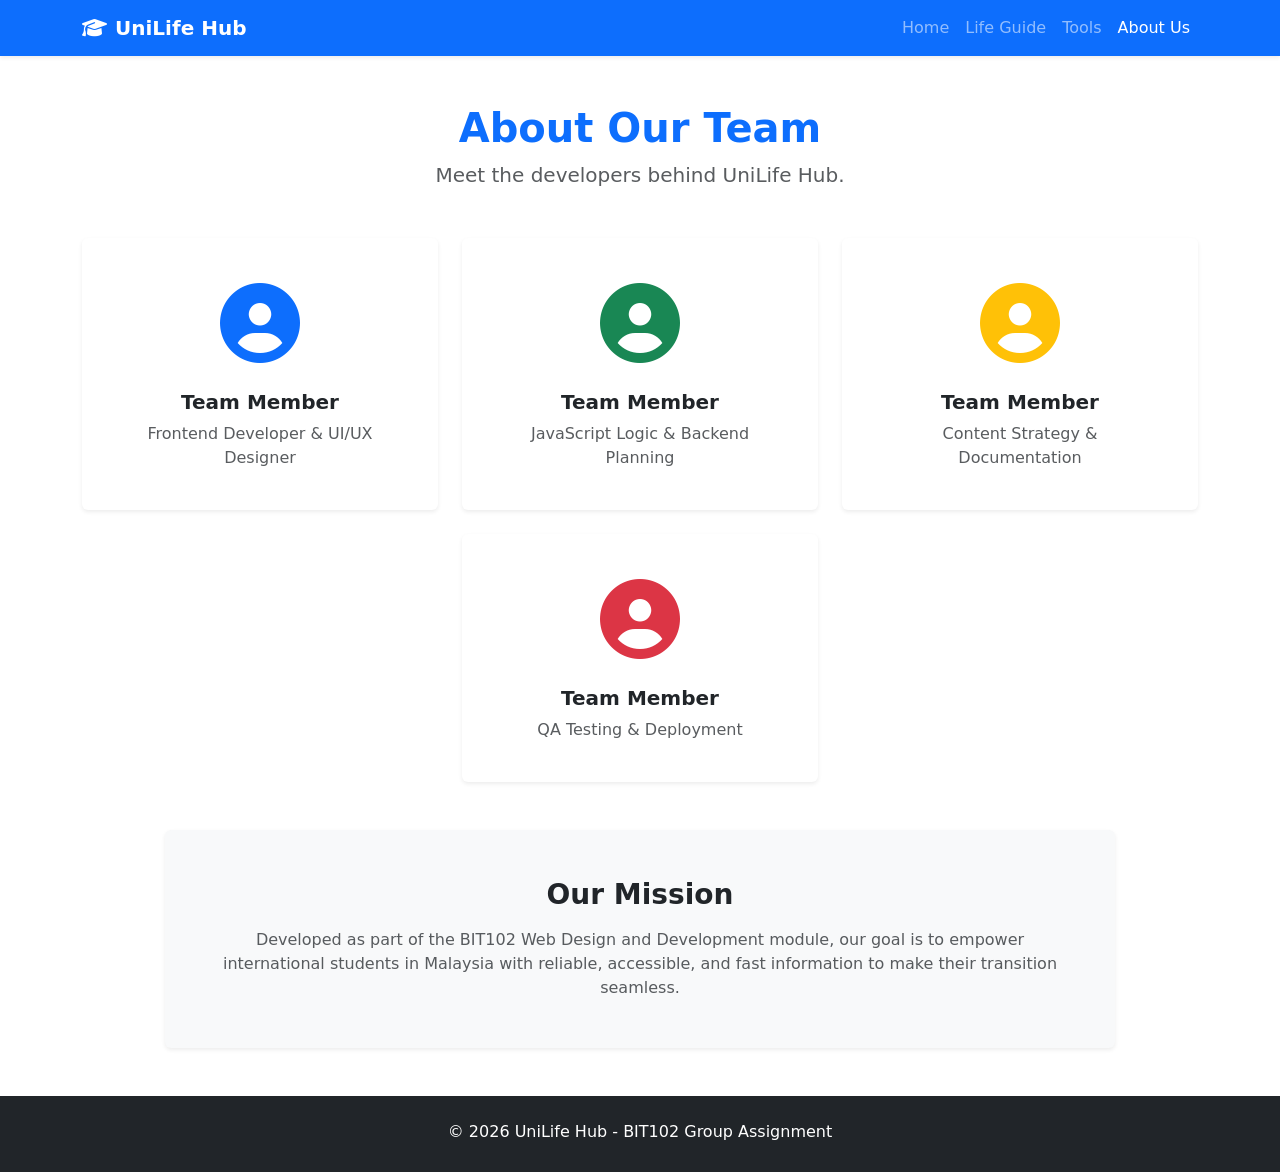
==== about.html @ c0283420 "Add files via upload" ====
<!DOCTYPE html>
<html lang="en">
<head>
    <meta charset="UTF-8">
    <meta name="viewport" content="width=device-width, initial-scale=1.0">
    <title>About Us | UniLife Hub</title>
    
    <link href="https://cdn.jsdelivr.net/npm/bootstrap@5.3.0/dist/css/bootstrap.min.css" rel="stylesheet">
    <link rel="stylesheet" href="https://cdnjs.cloudflare.com/ajax/libs/font-awesome/6.4.0/css/all.min.css">
    <link rel="stylesheet" href="css/style.css">
</head>
<body>

    <nav class="navbar navbar-expand-lg navbar-dark bg-primary sticky-top shadow-sm">
        <div class="container">
            <a class="navbar-brand fw-bold" href=" ">
                <i class="fas fa-graduation-cap me-2"></i>UniLife Hub
            </a >
            <button class="navbar-toggler" type="button" data-bs-toggle="collapse" data-bs-target="#navbarNav">
                <span class="navbar-toggler-icon"></span>
            </button>
            <div class="collapse navbar-collapse" id="navbarNav">
                <ul class="navbar-nav ms-auto">
                    <li class="nav-item"><a class="nav-link" href="index.html">Home</a ></li>
                    <li class="nav-item"><a class="nav-link" href="life-guide.html">Life Guide</a ></li>
                    <li class="nav-item"><a class="nav-link" href="tools.html">Tools</a ></li>
                    <li class="nav-item"><a class="nav-link active" aria-current="page" href="about.html">About Us</a ></li>
                </ul>
            </div>
        </div>
    </nav>

    <main class="container my-5">
        <div class="text-center mb-5">
            <h1 class="fw-bold text-primary">About Our Team</h1>
            <p class="lead text-muted">Meet the developers behind UniLife Hub.</p >
        </div>

        <div class="row row-cols-1 row-cols-md-2 row-cols-lg-3 g-4 justify-content-center">
            <div class="col">
                <div class="card h-100 shadow-sm border-0 hover-shadow text-center p-4">
                    <div class="card-body">
                        <div class="display-1 text-primary mb-3">
                            <i class="fas fa-user-circle"></i>
                        </div>
                        <h5 class="card-title fw-bold">Team Member</h5>
                        <p class="card-text text-muted">Frontend Developer & UI/UX Designer</p >
                    </div>
                </div>
            </div>
            
            <div class="col">
                <div class="card h-100 shadow-sm border-0 hover-shadow text-center p-4">
                    <div class="card-body">
                        <div class="display-1 text-success mb-3">
                            <i class="fas fa-user-circle"></i>
                        </div>
                        <h5 class="card-title fw-bold">Team Member</h5>
                        <p class="card-text text-muted">JavaScript Logic & Backend Planning</p >
                    </div>
                </div>
            </div>
            
            <div class="col">
                <div class="card h-100 shadow-sm border-0 hover-shadow text-center p-4">
                    <div class="card-body">
                        <div class="display-1 text-warning mb-3">
                            <i class="fas fa-user-circle"></i>
                        </div>
                        <h5 class="card-title fw-bold">Team Member</h5>
                        <p class="card-text text-muted">Content Strategy & Documentation</p >
                    </div>
                </div>
            </div>
            
             <div class="col">
                <div class="card h-100 shadow-sm border-0 hover-shadow text-center p-4">
                    <div class="card-body">
                        <div class="display-1 text-danger mb-3">
                            <i class="fas fa-user-circle"></i>
                        </div>
                        <h5 class="card-title fw-bold">Team Member</h5>
                        <p class="card-text text-muted">QA Testing & Deployment</p >
                    </div>
                </div>
            </div>
        </div>
        
        <div class="row mt-5">
            <div class="col-lg-10 mx-auto text-center bg-light p-5 rounded shadow-sm">
                <h3 class="fw-bold mb-3">Our Mission</h3>
                <p class="text-muted mb-0">Developed as part of the BIT102 Web Design and Development module, our goal is to empower international students in Malaysia with reliable, accessible, and fast information to make their transition seamless.</p >
            </div>
        </div>
    </main>

    <footer class="bg-dark text-white text-center py-4 mt-auto">
        <div class="container">
            <p class="mb-1">&copy; 2026 UniLife Hub - BIT102 Group Assignment</p >
        </div>
    </footer>

    <script src="https://cdn.jsdelivr.net/npm/bootstrap@5.3.0/dist/js/bootstrap.bundle.min.js"></script>
</body>
</html>
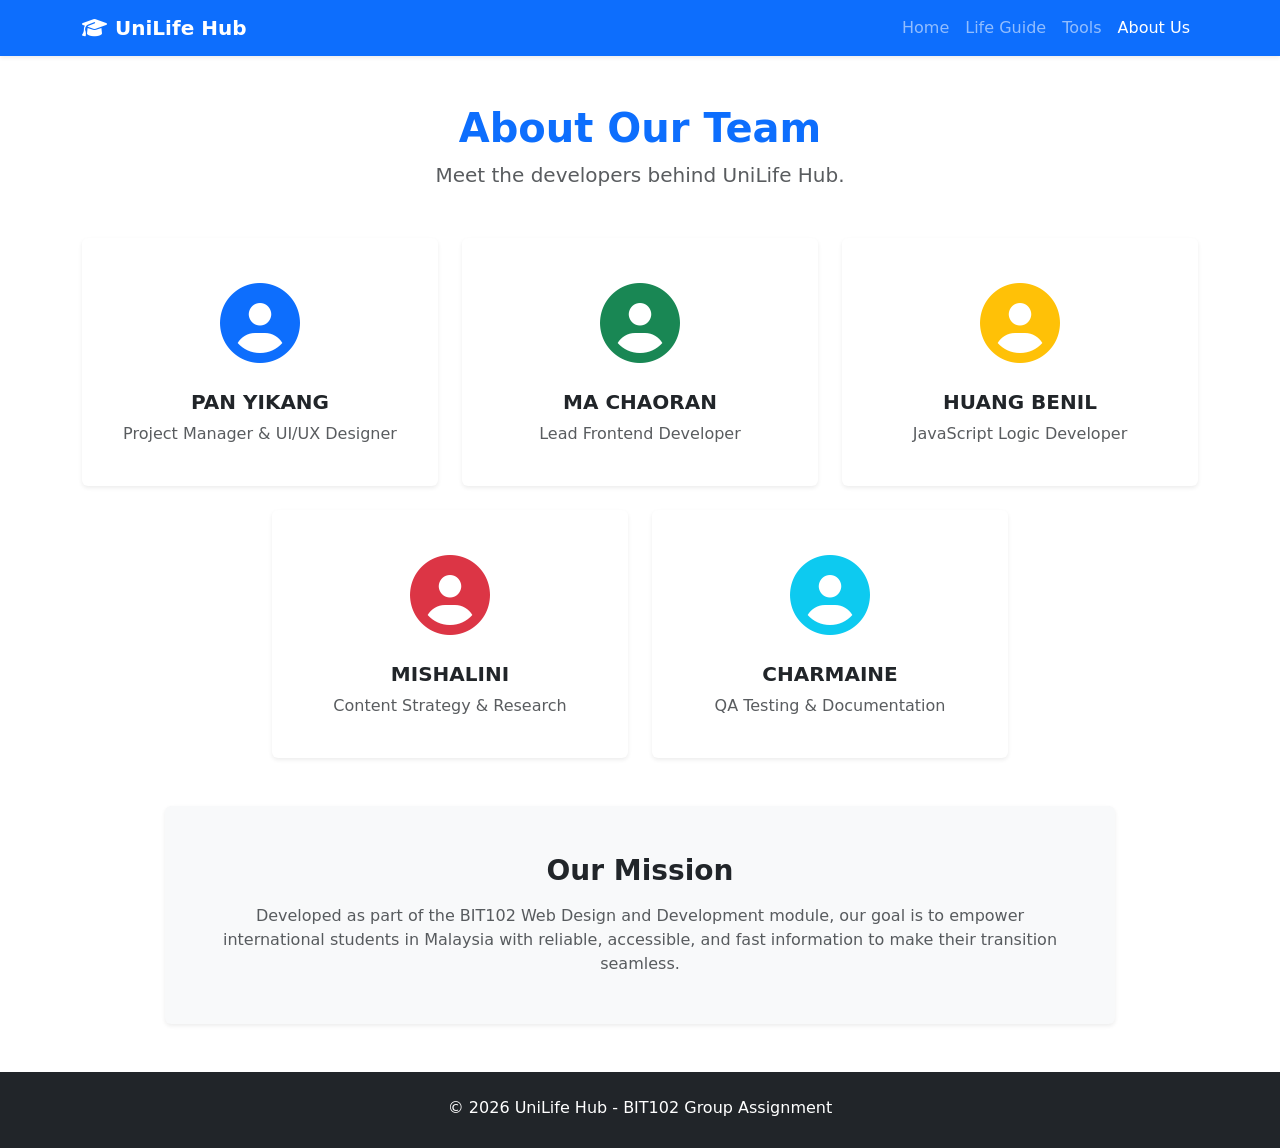
==== commit a0fec689: "Add files via upload" ====
--- a/about.html
+++ b/about.html
@@ -13,18 +13,18 @@
 
     <nav class="navbar navbar-expand-lg navbar-dark bg-primary sticky-top shadow-sm">
         <div class="container">
-            <a class="navbar-brand fw-bold" href=" ">
+            <a class="navbar-brand fw-bold" href="index.html">
                 <i class="fas fa-graduation-cap me-2"></i>UniLife Hub
-            </a >
+            </a>
             <button class="navbar-toggler" type="button" data-bs-toggle="collapse" data-bs-target="#navbarNav">
                 <span class="navbar-toggler-icon"></span>
             </button>
             <div class="collapse navbar-collapse" id="navbarNav">
                 <ul class="navbar-nav ms-auto">
-                    <li class="nav-item"><a class="nav-link" href="index.html">Home</a ></li>
-                    <li class="nav-item"><a class="nav-link" href="life-guide.html">Life Guide</a ></li>
-                    <li class="nav-item"><a class="nav-link" href="tools.html">Tools</a ></li>
-                    <li class="nav-item"><a class="nav-link active" aria-current="page" href="about.html">About Us</a ></li>
+                    <li class="nav-item"><a class="nav-link" href="index.html">Home</a></li>
+                    <li class="nav-item"><a class="nav-link" href="life-guide.html">Life Guide</a></li>
+                    <li class="nav-item"><a class="nav-link" href="tools.html">Tools</a></li>
+                    <li class="nav-item"><a class="nav-link active" aria-current="page" href="about.html">About Us</a></li>
                 </ul>
             </div>
         </div>
@@ -33,18 +33,16 @@
     <main class="container my-5">
         <div class="text-center mb-5">
             <h1 class="fw-bold text-primary">About Our Team</h1>
-            <p class="lead text-muted">Meet the developers behind UniLife Hub.</p >
+            <p class="lead text-muted">Meet the developers behind UniLife Hub.</p>
         </div>
 
         <div class="row row-cols-1 row-cols-md-2 row-cols-lg-3 g-4 justify-content-center">
             <div class="col">
                 <div class="card h-100 shadow-sm border-0 hover-shadow text-center p-4">
                     <div class="card-body">
-                        <div class="display-1 text-primary mb-3">
-                            <i class="fas fa-user-circle"></i>
-                        </div>
-                        <h5 class="card-title fw-bold">Team Member</h5>
-                        <p class="card-text text-muted">Frontend Developer & UI/UX Designer</p >
+                        <div class="display-1 text-primary mb-3"><i class="fas fa-user-circle"></i></div>
+                        <h5 class="card-title fw-bold">PAN YIKANG</h5> 
+                        <p class="card-text text-muted">Project Manager & UI/UX Designer</p>
                     </div>
                 </div>
             </div>
@@ -52,11 +50,9 @@
             <div class="col">
                 <div class="card h-100 shadow-sm border-0 hover-shadow text-center p-4">
                     <div class="card-body">
-                        <div class="display-1 text-success mb-3">
-                            <i class="fas fa-user-circle"></i>
-                        </div>
-                        <h5 class="card-title fw-bold">Team Member</h5>
-                        <p class="card-text text-muted">JavaScript Logic & Backend Planning</p >
+                        <div class="display-1 text-success mb-3"><i class="fas fa-user-circle"></i></div>
+                        <h5 class="card-title fw-bold">MA CHAORAN</h5>
+                        <p class="card-text text-muted">Lead Frontend Developer</p>
                     </div>
                 </div>
             </div>
@@ -64,11 +60,9 @@
             <div class="col">
                 <div class="card h-100 shadow-sm border-0 hover-shadow text-center p-4">
                     <div class="card-body">
-                        <div class="display-1 text-warning mb-3">
-                            <i class="fas fa-user-circle"></i>
-                        </div>
-                        <h5 class="card-title fw-bold">Team Member</h5>
-                        <p class="card-text text-muted">Content Strategy & Documentation</p >
+                        <div class="display-1 text-warning mb-3"><i class="fas fa-user-circle"></i></div>
+                        <h5 class="card-title fw-bold">HUANG BENIL</h5>
+                        <p class="card-text text-muted">JavaScript Logic Developer</p>
                     </div>
                 </div>
             </div>
@@ -76,11 +70,19 @@
              <div class="col">
                 <div class="card h-100 shadow-sm border-0 hover-shadow text-center p-4">
                     <div class="card-body">
-                        <div class="display-1 text-danger mb-3">
-                            <i class="fas fa-user-circle"></i>
-                        </div>
-                        <h5 class="card-title fw-bold">Team Member</h5>
-                        <p class="card-text text-muted">QA Testing & Deployment</p >
+                        <div class="display-1 text-danger mb-3"><i class="fas fa-user-circle"></i></div>
+                        <h5 class="card-title fw-bold">MISHALINI</h5>
+                        <p class="card-text text-muted">Content Strategy & Research</p>
+                    </div>
+                </div>
+            </div>
+
+            <div class="col">
+                <div class="card h-100 shadow-sm border-0 hover-shadow text-center p-4">
+                    <div class="card-body">
+                        <div class="display-1 text-info mb-3"><i class="fas fa-user-circle"></i></div>
+                        <h5 class="card-title fw-bold">CHARMAINE</h5>
+                        <p class="card-text text-muted">QA Testing & Documentation</p>
                     </div>
                 </div>
             </div>
@@ -89,14 +91,14 @@
         <div class="row mt-5">
             <div class="col-lg-10 mx-auto text-center bg-light p-5 rounded shadow-sm">
                 <h3 class="fw-bold mb-3">Our Mission</h3>
-                <p class="text-muted mb-0">Developed as part of the BIT102 Web Design and Development module, our goal is to empower international students in Malaysia with reliable, accessible, and fast information to make their transition seamless.</p >
+                <p class="text-muted mb-0">Developed as part of the BIT102 Web Design and Development module, our goal is to empower international students in Malaysia with reliable, accessible, and fast information to make their transition seamless.</p>
             </div>
         </div>
     </main>
 
     <footer class="bg-dark text-white text-center py-4 mt-auto">
         <div class="container">
-            <p class="mb-1">&copy; 2026 UniLife Hub - BIT102 Group Assignment</p >
+            <p class="mb-1">&copy; 2026 UniLife Hub - BIT102 Group Assignment</p>
         </div>
     </footer>
 
